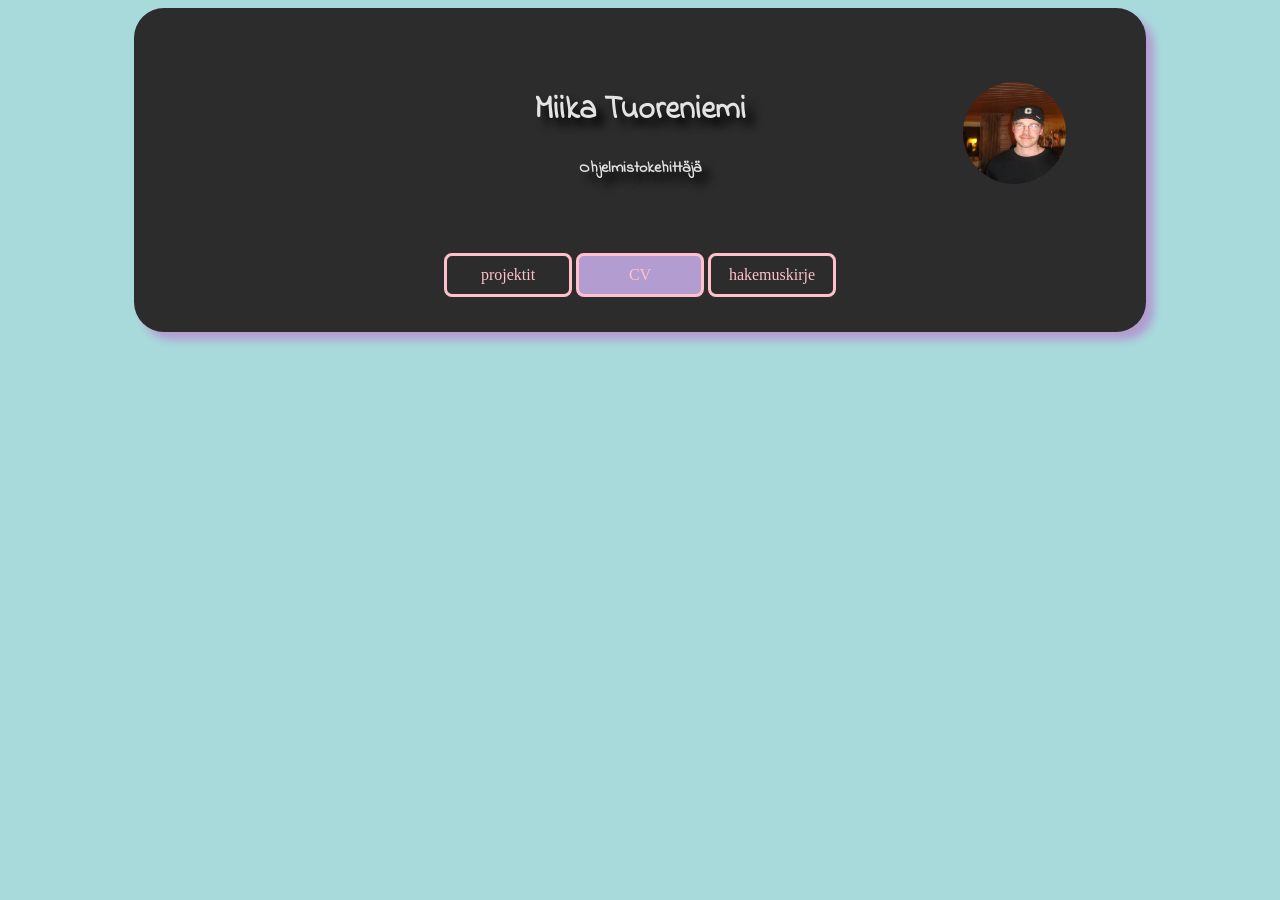
==== CV.html @ c62b8ba1 "Add files via upload" ====
<!DOCTYPE html>
<html lang="fi">
<head>
     <!-- koodisto-->
    <meta charset="utf-8"> 
    <!-- Skaalaus eri levyisille näytöille-->
     <meta name="viewport" content="width=device-width, initial-scale=1.0"> 
     <!-- sivun omistaja-->
      <meta name="author" content="Miika">
      <!-- kuvaus sivusta-->
      <meta name="description" content="Miika Tuoreniemi, Ohjelmistokehittäjä">
      <!-- keywords -->
       <meta name="keywords" content="Ohjelmistokehittäjä, developer, CV">
       <!-- linkki ulkopuoliseen css tiedostoon-->
        <link href="styles.css" rel="stylesheet">
        <!-- sivun sisäinen tyyli-->
         <link href="https://fonts.googleapis.com/css2?family=Lobster+Two:ital,wght@0,400;0,700;1,400;1,700&family=Oi&display=swap" rel="stylesheet">
            <link href="https://fonts.googleapis.com/css2?family=Indie+Flower&family=Lobster+Two:ital,wght@0,400;0,700;1,400;1,700&family=Oi&display=swap" rel="stylesheet">


        
         

<title>Miika Tuoreniemi</title>
</head>
<body>
    <main>
        <br><br><br>
    <div class="ylärivi">
        <header class="header"> 
        <a href="index.html">
        <h1> Miika Tuoreniemi</h1>
        <h4> Ohjelmistokehittäjä</h4>
        </a>
        </header>
        <img src="profiilikuva.jpg" alt="profiilikuva" class="profiilikuva">
    
        </div>
        <br><br><br>
   <nav class="nav-menu"> <!-- navigointi ratkaisut-->
            <a href="projektit.html">projektit</a>
            <a href="CV.html" class="sivulla">CV</a>
            <a href="hakemuskirje.html">hakemuskirje</a>
        </nav>
    </main>
       
        

</body>
</html>
---- styles.css ----
* {
    box-sizing: border-box; /*pitää elementit suunnitellun kokoisena */
}

h1 {
    color:#E4E4E4;
    text-align: center; /*keskitys */
    text-shadow: 8px 8px 8px black;
    font-family: "Indie Flower", cursive;
    
}

.ylärivi {
    position: relative;
    display: flex;
    align-items: center;
    padding-right: 60px;
    
}

.header {
    position: absolute;
    left: 50%;
    transform: translateX(-50%);
}

.profiilikuva {
    width: clamp(40px, 8vw, 600px);
    aspect-ratio: 1 / 1;
    border-radius: 50%;
    object-fit: cover;
    margin-left: auto;
}
.menu-toggle {
    display: none;
}

p {
    color: #FFC1CC;
    font-family: "Montserrat";
    padding: 40px;
    font-size: large;
}




h4 {
    color: #E4E4E4;
    text-align: center; /*keskitys */
    text-shadow: 8px 8px 8px black;
    font-family: "Indie Flower", cursive;
}

header a {
    text-decoration: none;
}

body{
    background-color: #A8DADC;
     /*taustakuva */
    background-repeat: no-repeat; /* taustakuva yhteen kertaan */
    background-size: cover; /* taustakuvan koko */
    background-attachment: fixed; /* kiinnittää taustakuvan */
}

.keskelle {
    text-align: center; /* sisällön keskitys */
}

.nav-menu {
    text-align: center;
    padding: 15px;
}

nav a {
    color: #FFC1CC;
    background-color: #2c2c2c;
    padding: 10px;
    border: 3px solid pink;
    text-decoration: none; /* alleviivaus pois */
    display: inline-block; /* linkis esitys, joka mahdollistaa leveyden määrityksen */
    width: 8em; /* leveys */
    border-radius: 8px; /* kulmanpyäristys */
}

.sivulla {
    color: #FFC1CC;
    background-color: #B39CD0;
}

a:hover {
    color: #2C2C2C;
    background-color: #A8DADC ;
}


main {
    width: 80%;
    max-width: 1200px;
    margin: auto; /*lohkon keskitys*/
    border: 3px #FFC1CC;/*reunus*/
    padding: 20px; /* tyhjä tila reunan ja sisällön väliim */
    background-color: #2C2C2C; /*taustaväri*/
    box-shadow: 8px 8px 8px #B39CD0; /* heittovarjo */
    border-radius: 30px;
}

@media (max-width: 600px) {



.menu-toggle {
    display: block;
    position: fixed;
    top: 40px;
    left: -80px;
    font-size: 28px;
    background-color: #2c2c2c;
    color: #FFC1CC;
    border: none;
    padding: 10px;
    border-radius: 8px;
}

nav{
    display: none;
}

/* sidebar menu */
.nav-menu {
    display: block;
    position: fixed;
    top: 0px;
    left: -250px;
    width: 160px;
    height: 30%;
    background-color: #A8DADC;
    padding-top: 70px;
    text-align: left;
    transition: 0.3s;
    border-radius: 8px;
}
/* open state */
.nav-menu.open {
    left: 0;
}

/* profile pic moves to replace navbar area */
.profiilikuva {
    display: none;

    
}


}

hr {
    color: #E4E4E4;
    
}

ul {
    list-style-type: none;
}
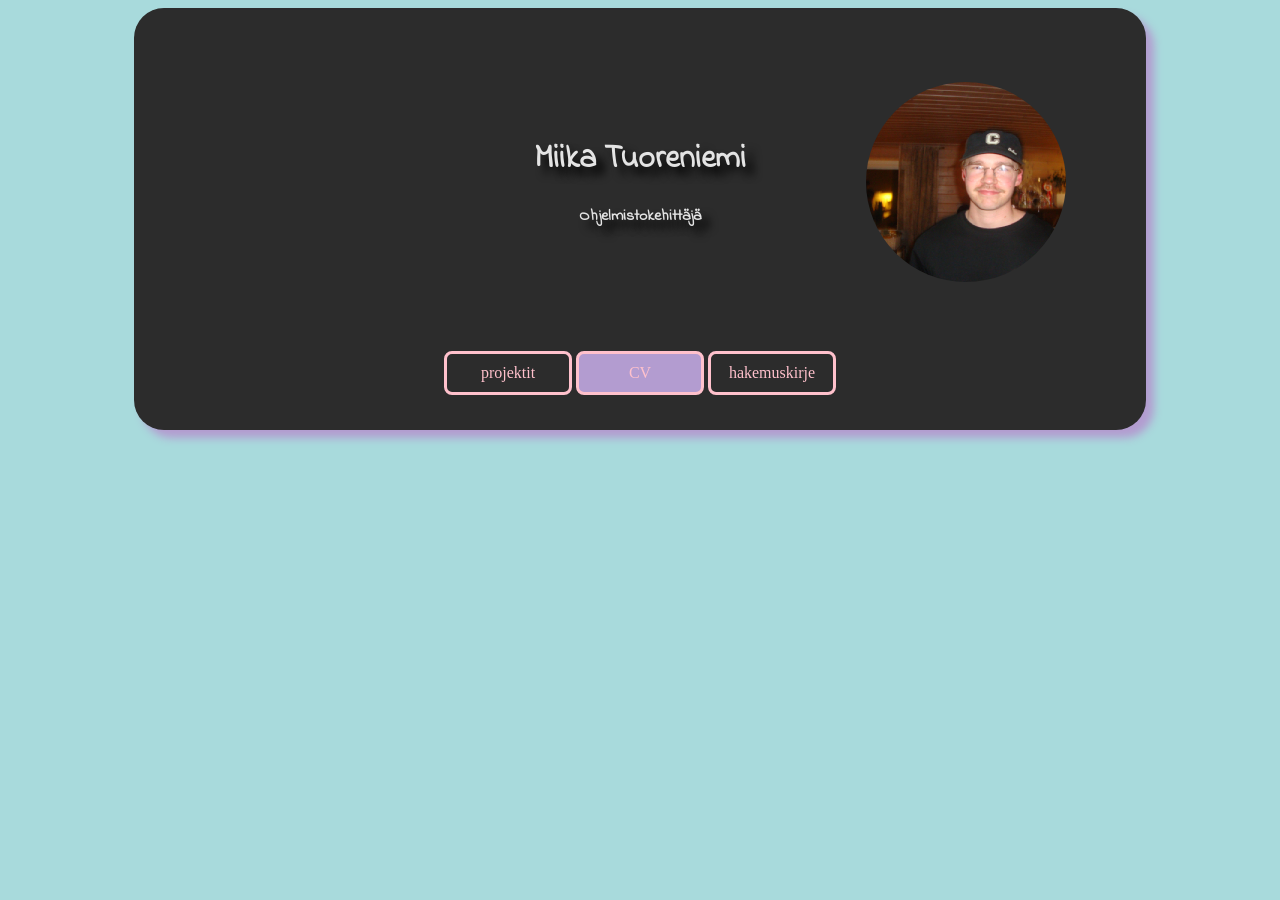
==== commit aee9e389: "Add files via upload" ====
--- a/CV.html
+++ b/CV.html
@@ -21,7 +21,7 @@
         
          
 
-<title>Miika Tuoreniemi</title>
+<title>CV - Miika Tuoreniemi</title>
 </head>
 <body>
     <main>
@@ -35,16 +35,47 @@
         </header>
         <img src="profiilikuva.jpg" alt="profiilikuva" class="profiilikuva">
     
-        </div>
+    </div>
         <br><br><br>
-   <nav class="nav-menu"> <!-- navigointi ratkaisut-->
-            <a href="projektit.html">projektit</a>
-            <a href="CV.html" class="sivulla">CV</a>
-            <a href="hakemuskirje.html">hakemuskirje</a>
+        <button class="menu-toggle">☰</button>
+        <nav class="nav-menu"> <!-- navigointi ratkaisut-->
+            <button class="close-menu">X</button>
+            <a href="index.html#projektit">projektit</a>
+            <a href="index.html#cv" class="sivulla">CV</a>
+            <a href="index.html#hakemuskirje">hakemuskirje</a>
         </nav>
     </main>
-       
-        
+    
+    <script>
+        const toggle = document.querySelector(".menu-toggle");
+        const nav = document.querySelector(".nav-menu");
+        const closeBtn = document.querySelector(".close-menu");
+
+        toggle.addEventListener("click", () => {
+            nav.classList.toggle("open");
+        });
+        closeBtn.addEventListener("click", () => {
+            nav.classList.remove("open");
+        });
+
+        // Just in case there are hash fragments on arrival
+        function scrollToSection(id) {
+            const section = document.getElementById(id);
+            const container = document.querySelector('.scroll-container');
+            if (section && container) {
+                container.scrollIntoView({ behavior: 'smooth', block: 'start' });
+                const sectionTop = section.offsetTop - container.offsetTop;
+                container.scrollTo({ top: sectionTop, behavior: 'smooth' });
+            }
+        }
+
+        document.addEventListener('DOMContentLoaded', () => {
+            if (window.location.hash) {
+                const hash = window.location.hash.substring(1);
+                scrollToSection(hash);
+            }
+        });
+    </script>
 
 </body>
 </html>
--- a/styles.css
+++ b/styles.css
@@ -7,6 +7,7 @@
     text-align: center; /*keskitys */
     text-shadow: 8px 8px 8px black;
     font-family: "Indie Flower", cursive;
+    white-space: nowrap; /* estää rivinvaihdon */
     
 }
 
@@ -25,7 +26,7 @@
 }
 
 .profiilikuva {
-    width: clamp(40px, 8vw, 600px);
+    width: clamp(200px, 8vw, 600px);
     aspect-ratio: 1 / 1;
     border-radius: 50%;
     object-fit: cover;
@@ -38,9 +39,15 @@
 p {
     color: #FFC1CC;
     font-family: "Montserrat";
-    padding: 40px;
+    padding: 40px 2rem;          /* horizontal padding scales with viewport */
     font-size: large;
-}
+    line-height: 1.5;            /* improve readability */
+    overflow-wrap: break-word;   /* handle long words gracefully */
+    hyphens: auto;               /* allow hyphenation at line breaks */
+    max-width: 800px;            /* constrain width like a document page */
+    margin: 0 auto;              /* center paragraph block */
+}
+
 
 
 
@@ -57,8 +64,7 @@
 }
 
 body{
-    background-color: #A8DADC;
-     /*taustakuva */
+    background-color: #A8DADC;/*taustakuva */
     background-repeat: no-repeat; /* taustakuva yhteen kertaan */
     background-size: cover; /* taustakuvan koko */
     background-attachment: fixed; /* kiinnittää taustakuvan */
@@ -77,7 +83,7 @@
     color: #FFC1CC;
     background-color: #2c2c2c;
     padding: 10px;
-    border: 3px solid pink;
+    border: 3px solid #FFC1CC;
     text-decoration: none; /* alleviivaus pois */
     display: inline-block; /* linkis esitys, joka mahdollistaa leveyden määrityksen */
     width: 8em; /* leveys */
@@ -106,9 +112,75 @@
     border-radius: 30px;
 }
 
+.copy {
+    color: #FFC1CC;
+}
+
+.sposti {
+    font-size: small;
+    margin: 0;       /* remove default margin */
+    padding: 0;      /* remove padding for tighter spacing */
+}
+
+.mail {
+    display: flex;
+    align-items: center;  /* vertically center items */
+    gap: 0px;            /* space between image and text */
+}
+
+.sposti:hover {
+    opacity: 0.8;         /* slight fade on hover */
+}
+
+.puh {
+    display: flex;
+    align-items: center;  /* vertically center items */
+    gap: 0px;            /* space between image and text */
+}
+
+.numero {
+    font-size: small;
+    margin: 0;       /* remove default margin */
+    padding: 0;      /* remove padding for tighter spacing */
+}
+
+.numero:hover {
+    opacity: 0.8;         /* slight fade on hover */
+}
+
+nav .close-menu {
+    display: none;
+}
+
+
+
+
+
+@media (max-width: 1014px) {
+    /* when screen narrows just past 1014px, delete picture */
+
+    .profiilikuva {
+       display: none;
+    }
+}
+
+
 @media (max-width: 600px) {
 
-
+main {
+    margin-left: 5px;
+    margin-right: 5px;
+    margin-top: 5px;
+    margin-bottom: 5px;
+    width: calc(100% - 10px);
+    max-width: none !important;
+    padding: 15px;
+}
+
+p {
+    padding: 20px 1rem; /* cut down on padding when viewport shrinks */
+    font-size: medium;  /* reduce font slightly for small screens */
+}
 
 .menu-toggle {
     display: block;
@@ -134,19 +206,34 @@
     top: 0px;
     left: -250px;
     width: 160px;
-    height: 30%;
+    height: 40%;
     background-color: #A8DADC;
     padding-top: 70px;
     text-align: left;
     transition: 0.3s;
     border-radius: 8px;
 }
+
+.close-menu {
+    position: absolute;
+    top: 10px;
+    right: 10px;
+    background-color: transparent;
+    color: #FFC1CC;
+    border: none;
+    font-size: 24px;
+    cursor: pointer;
+}
+
+nav .close-menu {
+    display: block;
+}
 /* open state */
 .nav-menu.open {
     left: 0;
 }
 
-/* profile pic moves to replace navbar area */
+
 .profiilikuva {
     display: none;
 
@@ -165,4 +252,54 @@
     list-style-type: none;
 }
 
-
+.scroll-container {
+    height: 600px;  /* Fixed height for internal scrolling */
+    overflow-y: scroll;  /* Enable vertical scrolling */
+    overflow-x: hidden;
+    border: 3px solid #FFC1CC;
+    border-radius: 15px;
+    margin: 20px auto;
+    max-width: 1100px;
+    width: 85%;
+    padding: 0;
+}
+
+.content-section {
+    scroll-margin-top: 0;
+    padding: 20px;
+}
+
+.content-section img {
+    max-width: 100%;
+    height: auto;
+    display: block;
+    margin: 20px auto; /* center the image and add vertical spacing */
+    border-radius: 10px;
+}
+
+.content-section h2 {
+    color: #E4E4E4;
+    text-align: center;
+    font-size: 2em;
+    font-family: "Indie Flower", cursive;
+    margin-top: 20px;
+}
+
+.section-header a {
+    cursor: pointer;
+}
+.section-header a:hover { 
+    opacity: 0.7;
+ }
+.content-section p {
+    padding: 0px;
+    margin: 0px;
+    font-size: small;
+    text-align: center;
+    cursor: pointer;
+    font-family: "Montserrat";
+}
+
+.content-section p:hover {
+    opacity: 0.7;
+}
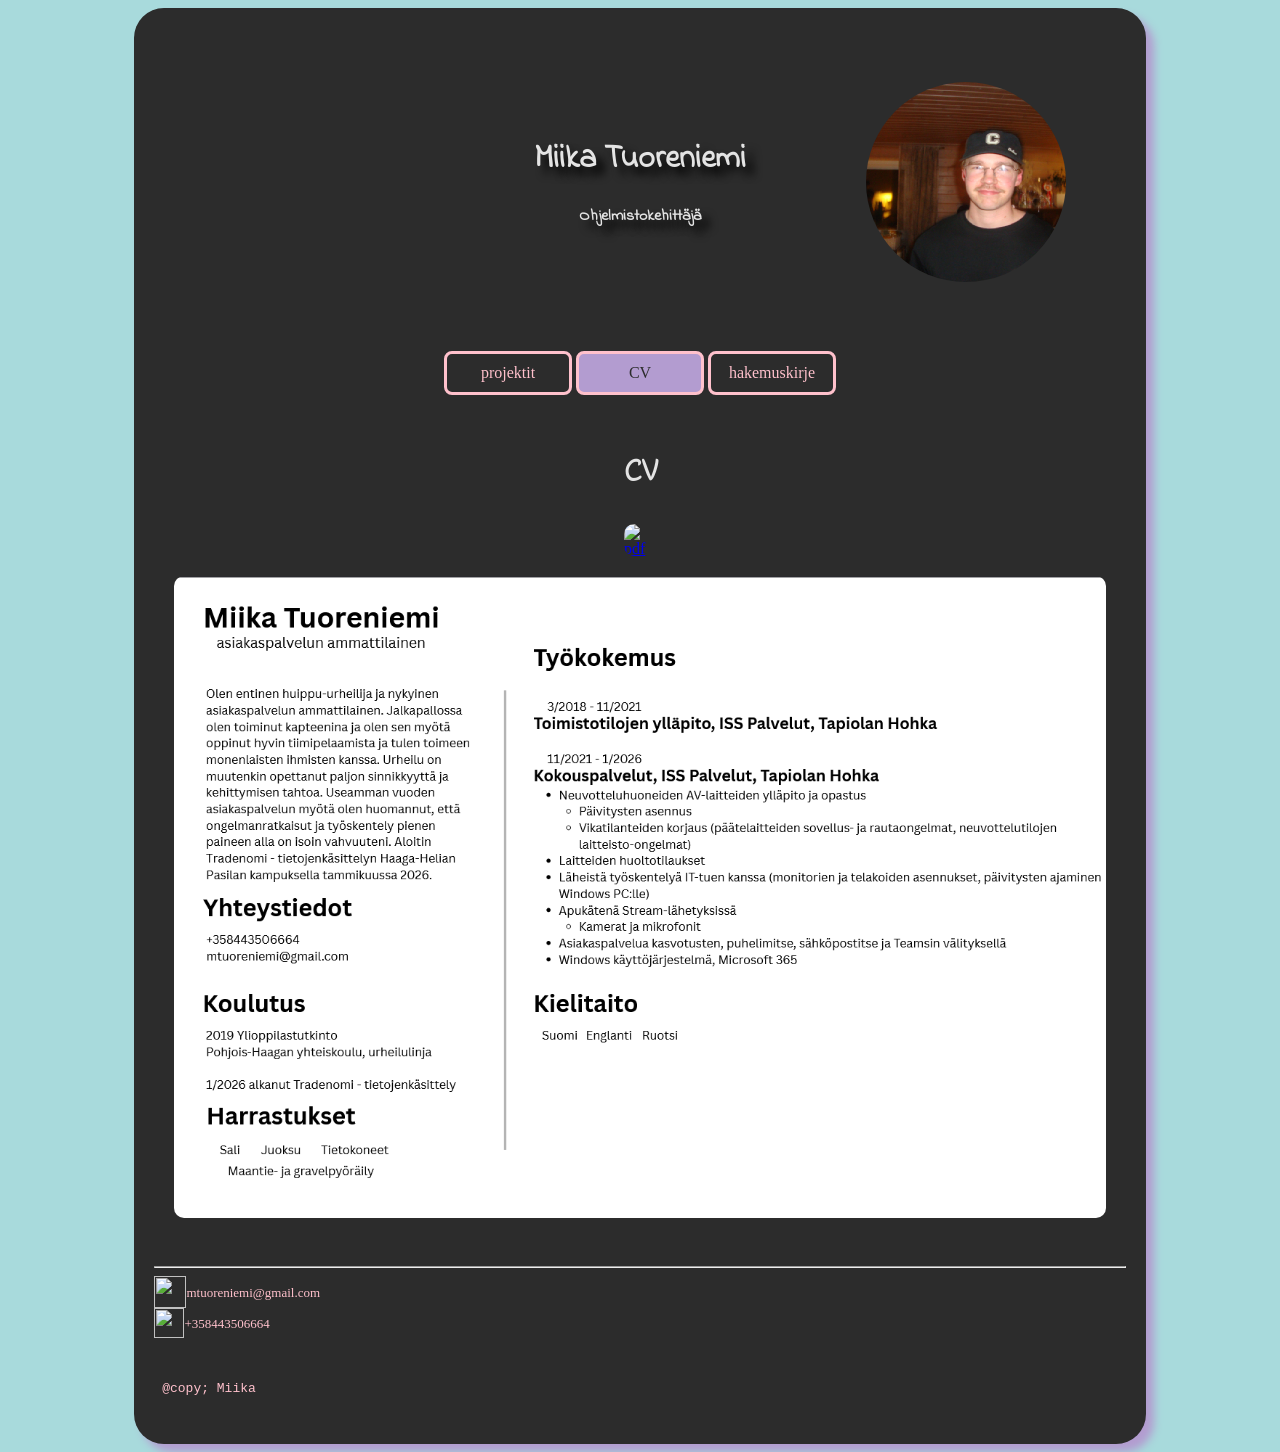
==== commit 24eacd7f: "päivitetty" ====
--- a/CV.html
+++ b/CV.html
@@ -31,7 +31,9 @@
         <a href="index.html">
         <h1> Miika Tuoreniemi</h1>
         <h4> Ohjelmistokehittäjä</h4>
+        
         </a>
+        <button class="menu-toggle">☰</button>
         </header>
         <img src="profiilikuva.jpg" alt="profiilikuva" class="profiilikuva">
     
@@ -40,10 +42,44 @@
         <button class="menu-toggle">☰</button>
         <nav class="nav-menu"> <!-- navigointi ratkaisut-->
             <button class="close-menu">X</button>
-            <a href="index.html#projektit">projektit</a>
-            <a href="index.html#cv" class="sivulla">CV</a>
-            <a href="index.html#hakemuskirje">hakemuskirje</a>
+            <a href="projektit.html">projektit</a>
+            <a href="CV.html" class="sivulla">CV</a>
+            <a href="hakemuskirje.html">hakemuskirje</a>
         </nav>
+
+        <section id="cv" class="content-section">
+            <div class="section-header">
+                <h2>CV</h2>
+                <a href="CV Miika Tuoreniemi.pdf" download title ="Download CV">
+                <img src="https://s2.svgbox.net/files.svg?ic=pdf&color=000000" width="32" height="32" alt="pdf icon">
+                </a>
+            </div>
+            <img src="cv.png" alt="cv" class="cvkuva">
+            
+        </section>
+
+        <hr>
+        <footer>
+   
+   <div class="mail">
+    <img src="https://s2.svgbox.net/hero-outline.svg?ic=mail&color=FFC1CC" width="32" height="32">
+    
+    <p class="sposti">
+        mtuoreniemi@gmail.com
+    </p>
+   </div>
+
+   <div class="puh">
+    <img src="https://s2.svgbox.net/hero-outline.svg?ic=phone&color=FFC1CC" width="30" height="30">
+    
+    <p class="numero">
+        +358443506664
+   </div>
+    
+    <pre>
+    <!-- copyright-->
+    <div class="copy"> @copy; Miika </div>
+</footer>
     </main>
     
     <script>
@@ -58,24 +94,9 @@
             nav.classList.remove("open");
         });
 
-        // Just in case there are hash fragments on arrival
-        function scrollToSection(id) {
-            const section = document.getElementById(id);
-            const container = document.querySelector('.scroll-container');
-            if (section && container) {
-                container.scrollIntoView({ behavior: 'smooth', block: 'start' });
-                const sectionTop = section.offsetTop - container.offsetTop;
-                container.scrollTo({ top: sectionTop, behavior: 'smooth' });
-            }
-        }
+    </script>
 
-        document.addEventListener('DOMContentLoaded', () => {
-            if (window.location.hash) {
-                const hash = window.location.hash.substring(1);
-                scrollToSection(hash);
-            }
-        });
-    </script>
+
 
 </body>
 </html>
--- a/styles.css
+++ b/styles.css
@@ -91,7 +91,7 @@
 }
 
 .sivulla {
-    color: #FFC1CC;
+    color: #2c2c2c;
     background-color: #B39CD0;
 }
 
@@ -142,6 +142,7 @@
     font-size: small;
     margin: 0;       /* remove default margin */
     padding: 0;      /* remove padding for tighter spacing */
+    color: #FFC1CC;
 }
 
 .numero:hover {
@@ -252,17 +253,7 @@
     list-style-type: none;
 }
 
-.scroll-container {
-    height: 600px;  /* Fixed height for internal scrolling */
-    overflow-y: scroll;  /* Enable vertical scrolling */
-    overflow-x: hidden;
-    border: 3px solid #FFC1CC;
-    border-radius: 15px;
-    margin: 20px auto;
-    max-width: 1100px;
-    width: 85%;
-    padding: 0;
-}
+
 
 .content-section {
     scroll-margin-top: 0;
@@ -300,6 +291,57 @@
     font-family: "Montserrat";
 }
 
-.content-section p:hover {
-    opacity: 0.7;
-}
+.projektit {
+    display: flex;
+    justify-content: center;
+    gap: 20px;
+}
+
+.projektit img {
+    width: 400px;
+    height: 400px;
+}
+
+.projektilinkit {
+    padding: 20px;
+    justify-content: space-between;
+    
+}
+.projektilinkit a {
+    text-decoration: none;
+    color: #FFC1CC;
+    background-color: #2c2c2c;
+    padding: 10px;
+    border: 3px solid #FFC1CC;
+}
+
+.projektilinkit a:hover {
+    color: #2C2C2C;
+    background-color: #A8DADC ;
+}
+
+a.noppapeli {
+    margin-left: 250px;
+}
+
+.hakemuskirje {
+    max-width: 100%;
+    height: auto;
+    display: block;
+    margin: 20px auto; /* center the image and add vertical spacing */
+    border-radius: 10px;
+}
+
+.hakemuskirjepdf {
+    display: block;
+    margin: 20px auto; /* center the image and add vertical spacing */
+}
+
+
+
+
+
+
+
+
+
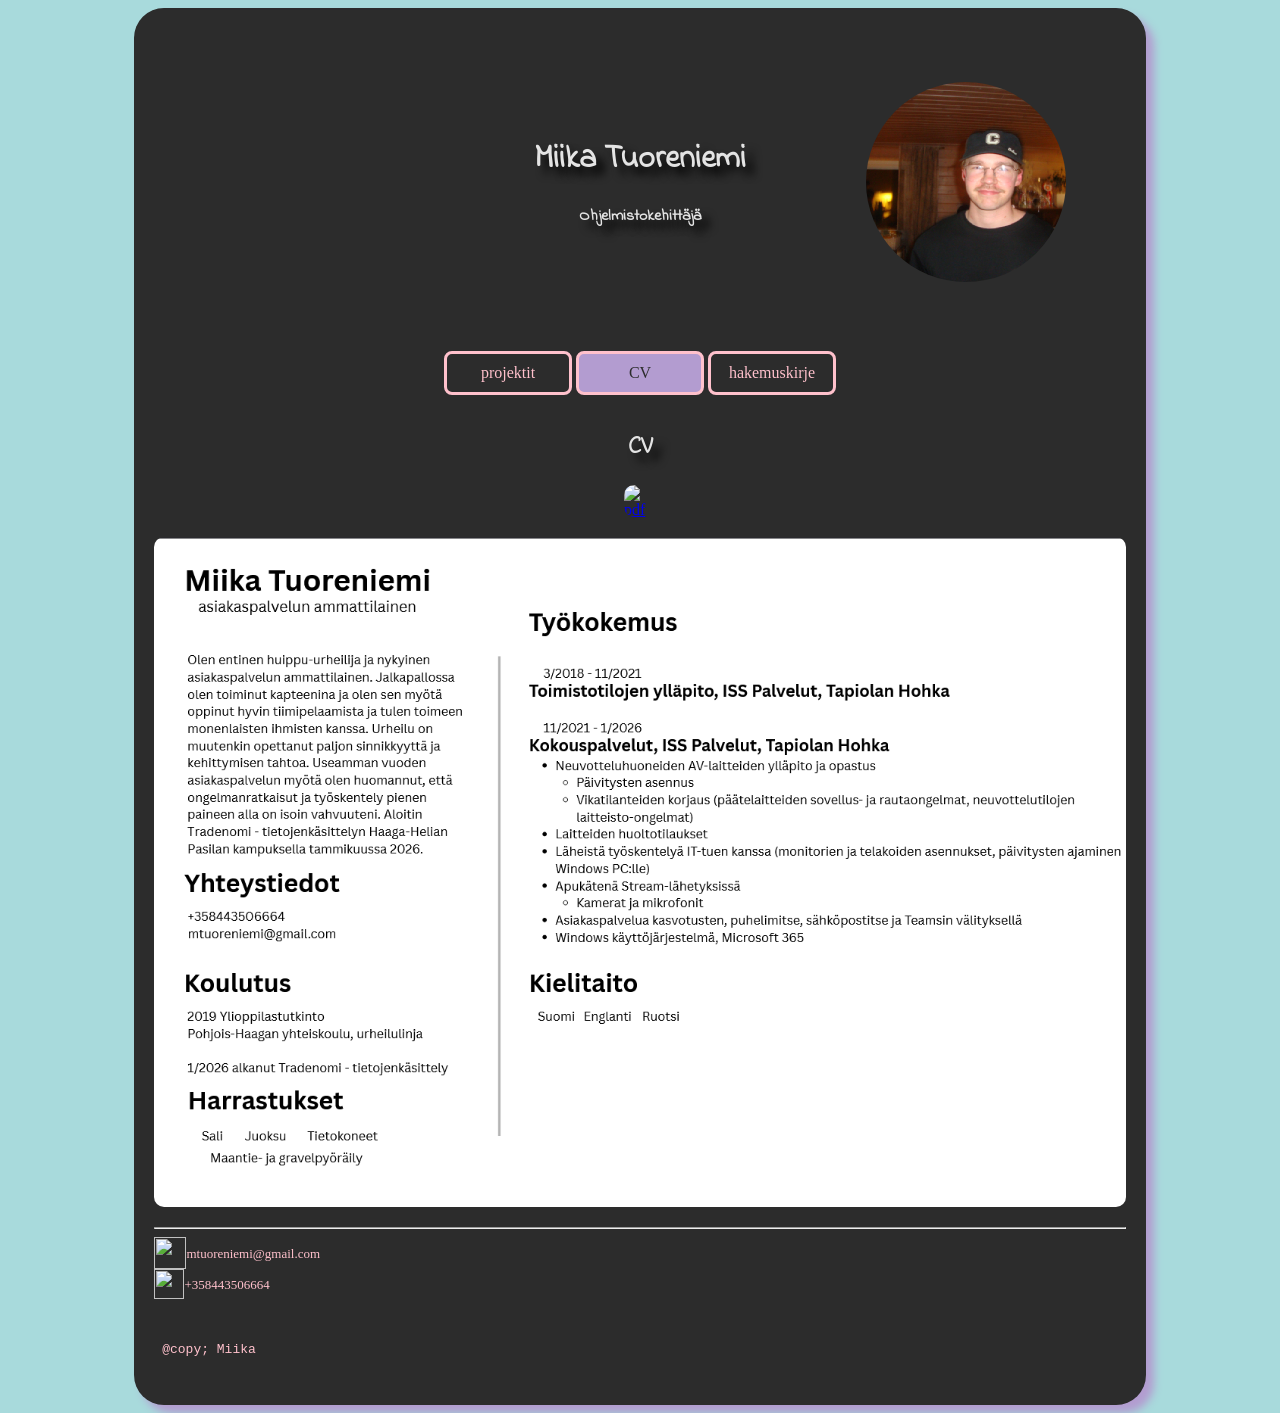
==== commit cd5824d0: "päivitetty" ====
--- a/CV.html
+++ b/CV.html
@@ -49,7 +49,7 @@
 
         <section id="cv" class="content-section">
             <div class="section-header">
-                <h2>CV</h2>
+                <h1>CV</h1>
                 <a href="CV Miika Tuoreniemi.pdf" download title ="Download CV">
                 <img src="https://s2.svgbox.net/files.svg?ic=pdf&color=000000" width="32" height="32" alt="pdf icon">
                 </a>
--- a/styles.css
+++ b/styles.css
@@ -241,6 +241,11 @@
     
 }
 
+.numero {
+    text-decoration: none;
+    color: #FFC1CC;
+} 
+
 
 }
 
@@ -257,7 +262,6 @@
 
 .content-section {
     scroll-margin-top: 0;
-    padding: 20px;
 }
 
 .content-section img {
@@ -268,60 +272,54 @@
     border-radius: 10px;
 }
 
-.content-section h2 {
-    color: #E4E4E4;
-    text-align: center;
-    font-size: 2em;
-    font-family: "Indie Flower", cursive;
-    margin-top: 20px;
-}
-
 .section-header a {
     cursor: pointer;
 }
 .section-header a:hover { 
     opacity: 0.7;
  }
-.content-section p {
-    padding: 0px;
-    margin: 0px;
-    font-size: small;
-    text-align: center;
-    cursor: pointer;
-    font-family: "Montserrat";
-}
 
 .projektit {
     display: flex;
+    flex-wrap: wrap;        /* allows scaling + wrapping */
     justify-content: center;
     gap: 20px;
+    padding: 20px;
 }
 
 .projektit img {
-    width: 400px;
-    height: 400px;
-}
-
+    max-width: 100%;
+    height: auto;
+    display: block;
+    border-radius: 10px;
+}
+
+/* Remove the fixed margin that breaks scaling */
+a.noppapeli {
+    margin-left: 0;
+}
+
+/* Make project links scale nicely too */
 .projektilinkit {
+    display: flex;
+    flex-wrap: wrap;
+    justify-content: center;
+    gap: 20px;
     padding: 20px;
-    justify-content: space-between;
-    
-}
+}
+
 .projektilinkit a {
     text-decoration: none;
     color: #FFC1CC;
     background-color: #2c2c2c;
-    padding: 10px;
+    padding: 10px 20px;
     border: 3px solid #FFC1CC;
+    display: inline-block;
 }
 
 .projektilinkit a:hover {
     color: #2C2C2C;
-    background-color: #A8DADC ;
-}
-
-a.noppapeli {
-    margin-left: 250px;
+    background-color: #A8DADC;
 }
 
 .hakemuskirje {
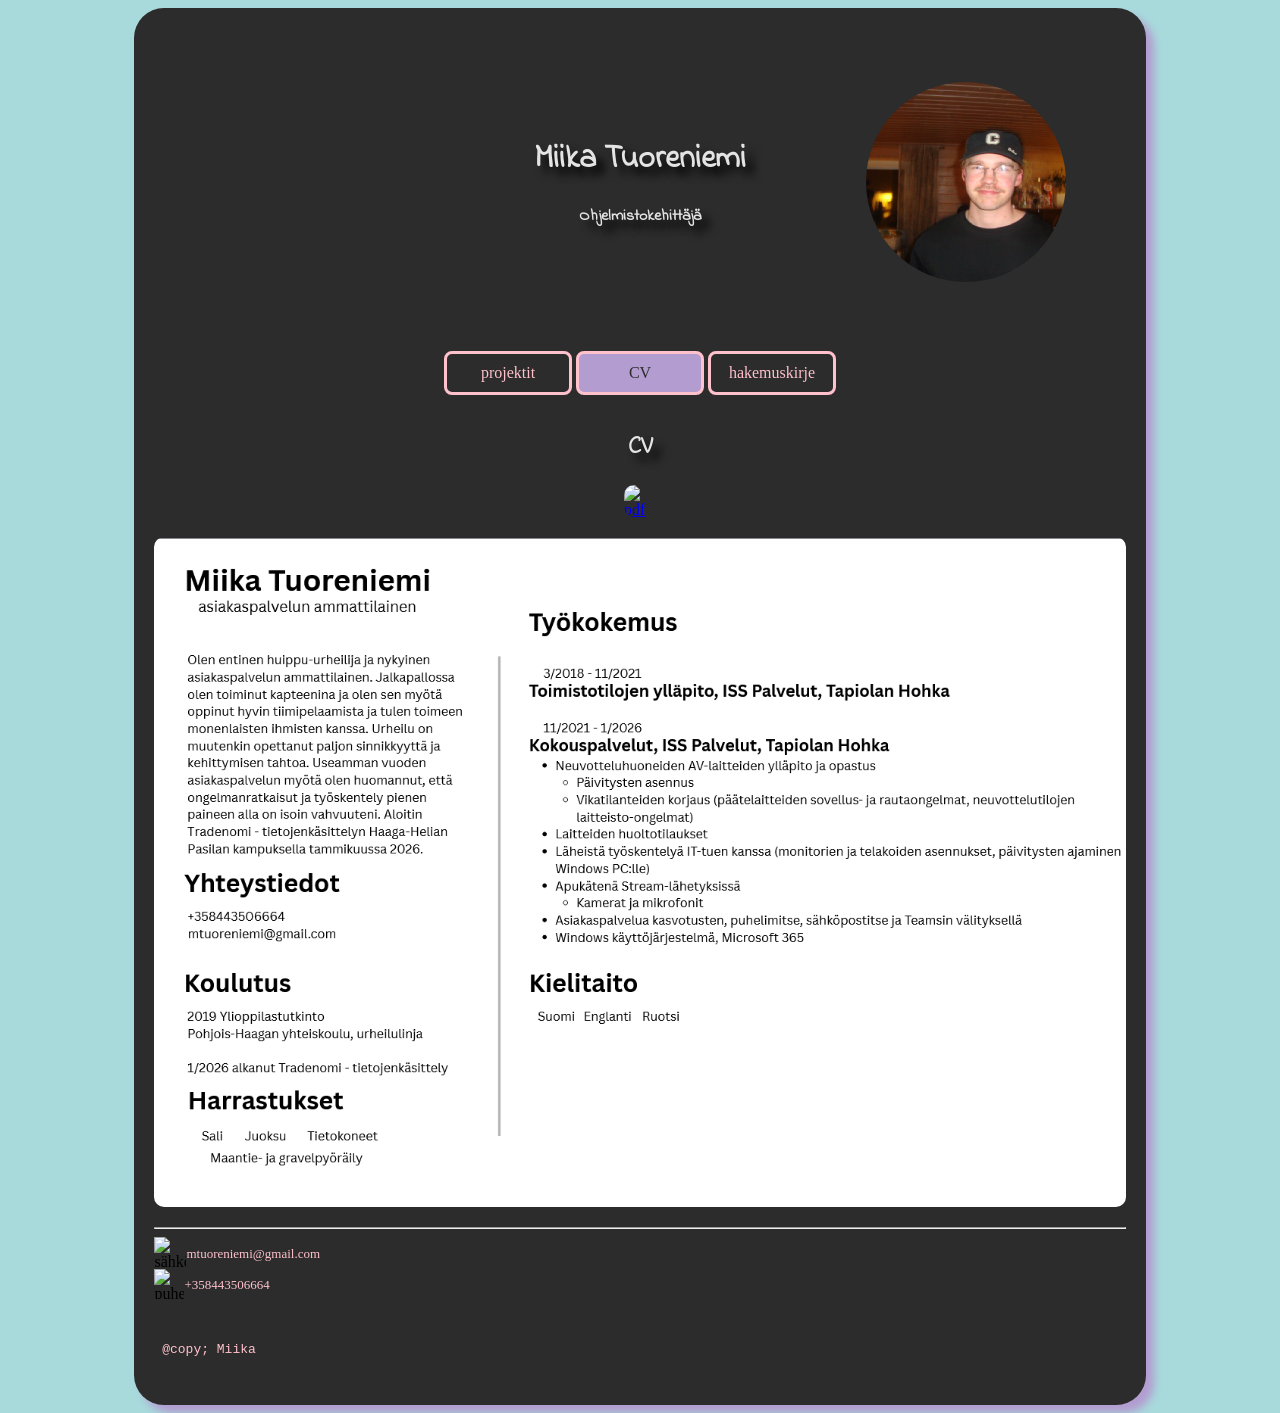
==== commit ebb3df2b: "päivitetty alt tekstit" ====
--- a/CV.html
+++ b/CV.html
@@ -62,7 +62,7 @@
         <footer>
    
    <div class="mail">
-    <img src="https://s2.svgbox.net/hero-outline.svg?ic=mail&color=FFC1CC" width="32" height="32">
+    <img src="https://s2.svgbox.net/hero-outline.svg?ic=mail&color=FFC1CC" alt="sähköpostilogo" width="32" height="32">
     
     <p class="sposti">
         mtuoreniemi@gmail.com
@@ -70,7 +70,7 @@
    </div>
 
    <div class="puh">
-    <img src="https://s2.svgbox.net/hero-outline.svg?ic=phone&color=FFC1CC" width="30" height="30">
+    <img src="https://s2.svgbox.net/hero-outline.svg?ic=phone&color=FFC1CC" alt="puhelinlogo" width="30" height="30">
     
     <p class="numero">
         +358443506664
--- a/styles.css
+++ b/styles.css
@@ -181,6 +181,7 @@
 p {
     padding: 20px 1rem; /* cut down on padding when viewport shrinks */
     font-size: medium;  /* reduce font slightly for small screens */
+    text-align: left;
 }
 
 .menu-toggle {
